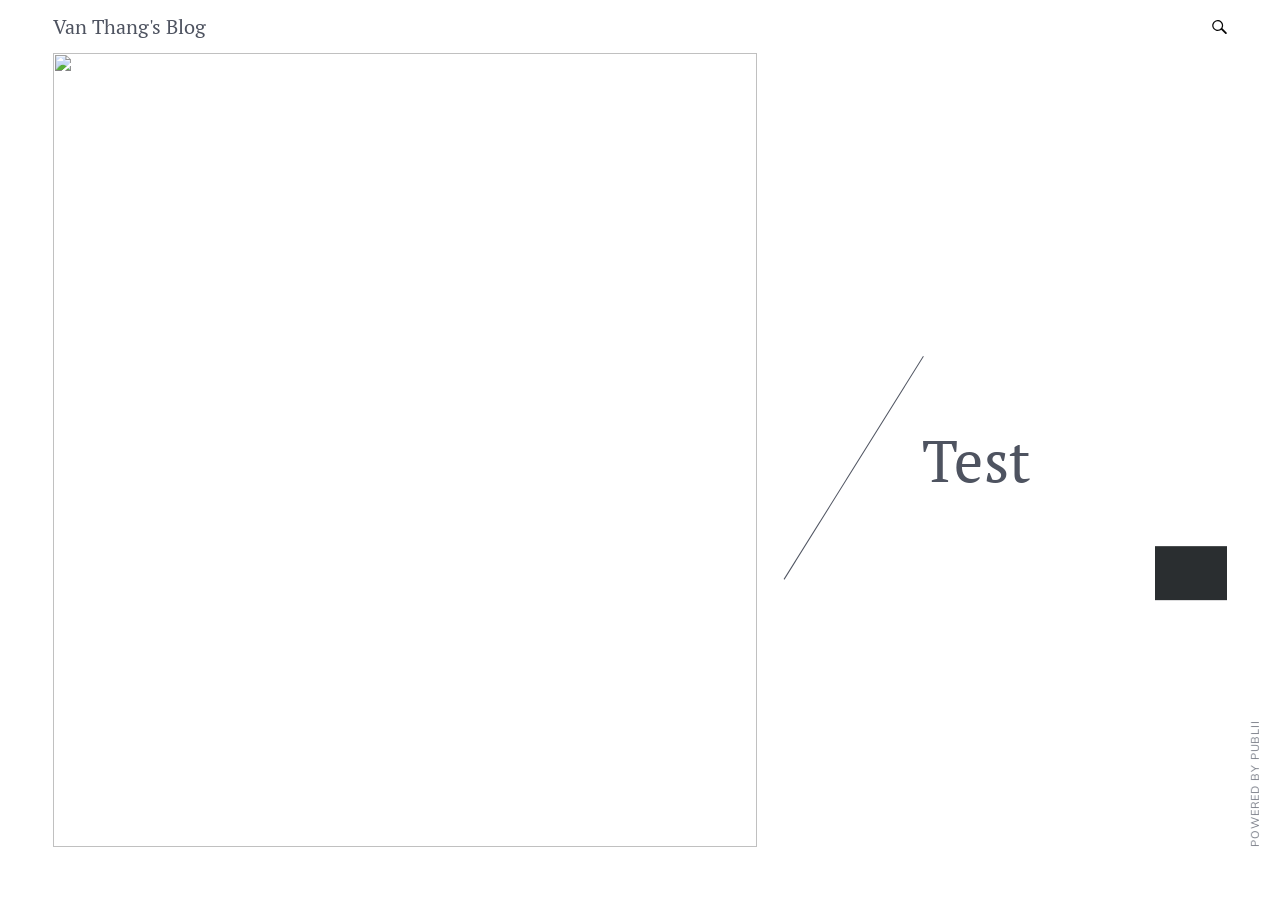
==== index.html @ 87e9ef25 "Updated from Publii" ====
<!DOCTYPE html><html lang="vi"><head><meta charset="utf-8"><meta http-equiv="X-UA-Compatible" content="IE=edge"><meta name="viewport" content="width=device-width,initial-scale=1"><title>My blog - Van Thang&#x27;s Blog</title><meta name="robots" content="index, follow"><meta name="generator" content="Publii Open-Source CMS for Static Site"><link rel="canonical" href="https://thangvnit1983.github.io/blog2/"><link rel="amphtml" href="https://thangvnit1983.github.io/blog2/amp/"><link type="application/atom+xml" rel="alternate" href="https://thangvnit1983.github.io/blog2/feed.xml"><meta property="og:title" content="My blog - Van Thang's Blog"><meta property="og:site_name" content="My blog - Van Thang's Blog"><meta property="og:description" content=""><meta property="og:url" content="https://thangvnit1983.github.io/blog2/"><meta property="og:type" content="website"><link rel="preconnect" href="https://fonts.gstatic.com/" crossorigin><link href="https://fonts.googleapis.com/css?family=PT+Serif:400,700%7CMuli:400,600" rel="stylesheet"><link rel="stylesheet" href="https://thangvnit1983.github.io/blog2/assets/css/p-slider.css?v=5ac81efd5deb502fc3388d1c572c5e3c"><link rel="stylesheet" href="https://thangvnit1983.github.io/blog2/assets/css/style.css?v=e59a30fc2119957e5fed1b7155f96e9d"><script type="application/ld+json">{"@context":"http://schema.org","@type":"Organization","name":"Van Thang's Blog","url":"https://thangvnit1983.github.io/blog2"}</script><script>window.addEventListener(
			        'load',
			        function load() {
				        window.removeEventListener('load', load, false);
				         document.body.classList.remove('js-loading');
			         },
			         false);</script><script async src="https://thangvnit1983.github.io/blog2/assets/js/lazysizes.min.js?v=fcb7109aacc796048242935c33a7f9ab"></script><style>.top__search [type=search] {
						background-image: url(https://thangvnit1983.github.io/blog2/assets/svg/search.svg);
				    }</style></head><body class="js-loading"><div class="container"><header class="js-top"><a class="logo" href="https://thangvnit1983.github.io/blog2">Van Thang&#x27;s Blog</a><div class="top"><nav class="navbar js-navbar"><button class="navbar__toggle js-navbar__toggle" aria-expanded="false">Menu</button><ul class="navbar__menu"></ul></nav><div class="top__search"><form action="https://thangvnit1983.github.io/blog2/search.html" class="search"><input type="search" name="q" placeholder="search..."></form></div></div></header><main><div class="slider"><div class="slider__viewport zoomIn"><div class="slider__down"><img src="" sizes="" srcset="" alt=""></div><div class="slider__up"><div class="slider__txt is-active"><div class="slider__txtwrap"><h1>Test</h1><a href="https://thangvnit1983.github.io/blog2/test.html" class="slider__btn"><span class="slider__btn__txt">View project</span> <span class="slider__btn__icon"><svg><use xlink:href="https://thangvnit1983.github.io/blog2/assets/svg/svg-map.svg#arrow-next"/></svg></span></a></div></div></div></div><div class="slider-preloader">Do not refresh the page</div></div></main><footer class="footer"><div class="footer__copyright">Powered by Publii</div></footer></div><script defer="defer" src="https://thangvnit1983.github.io/blog2/assets/js/jquery-3.2.1.slim.min.js?v=5f48fc77cac90c4778fa24ec9c57f37d"></script><script defer="defer" src="https://thangvnit1983.github.io/blog2/assets/js/scripts.min.js?v=5977caa3bd6c30eab5c559ded3288d58"></script></body></html>
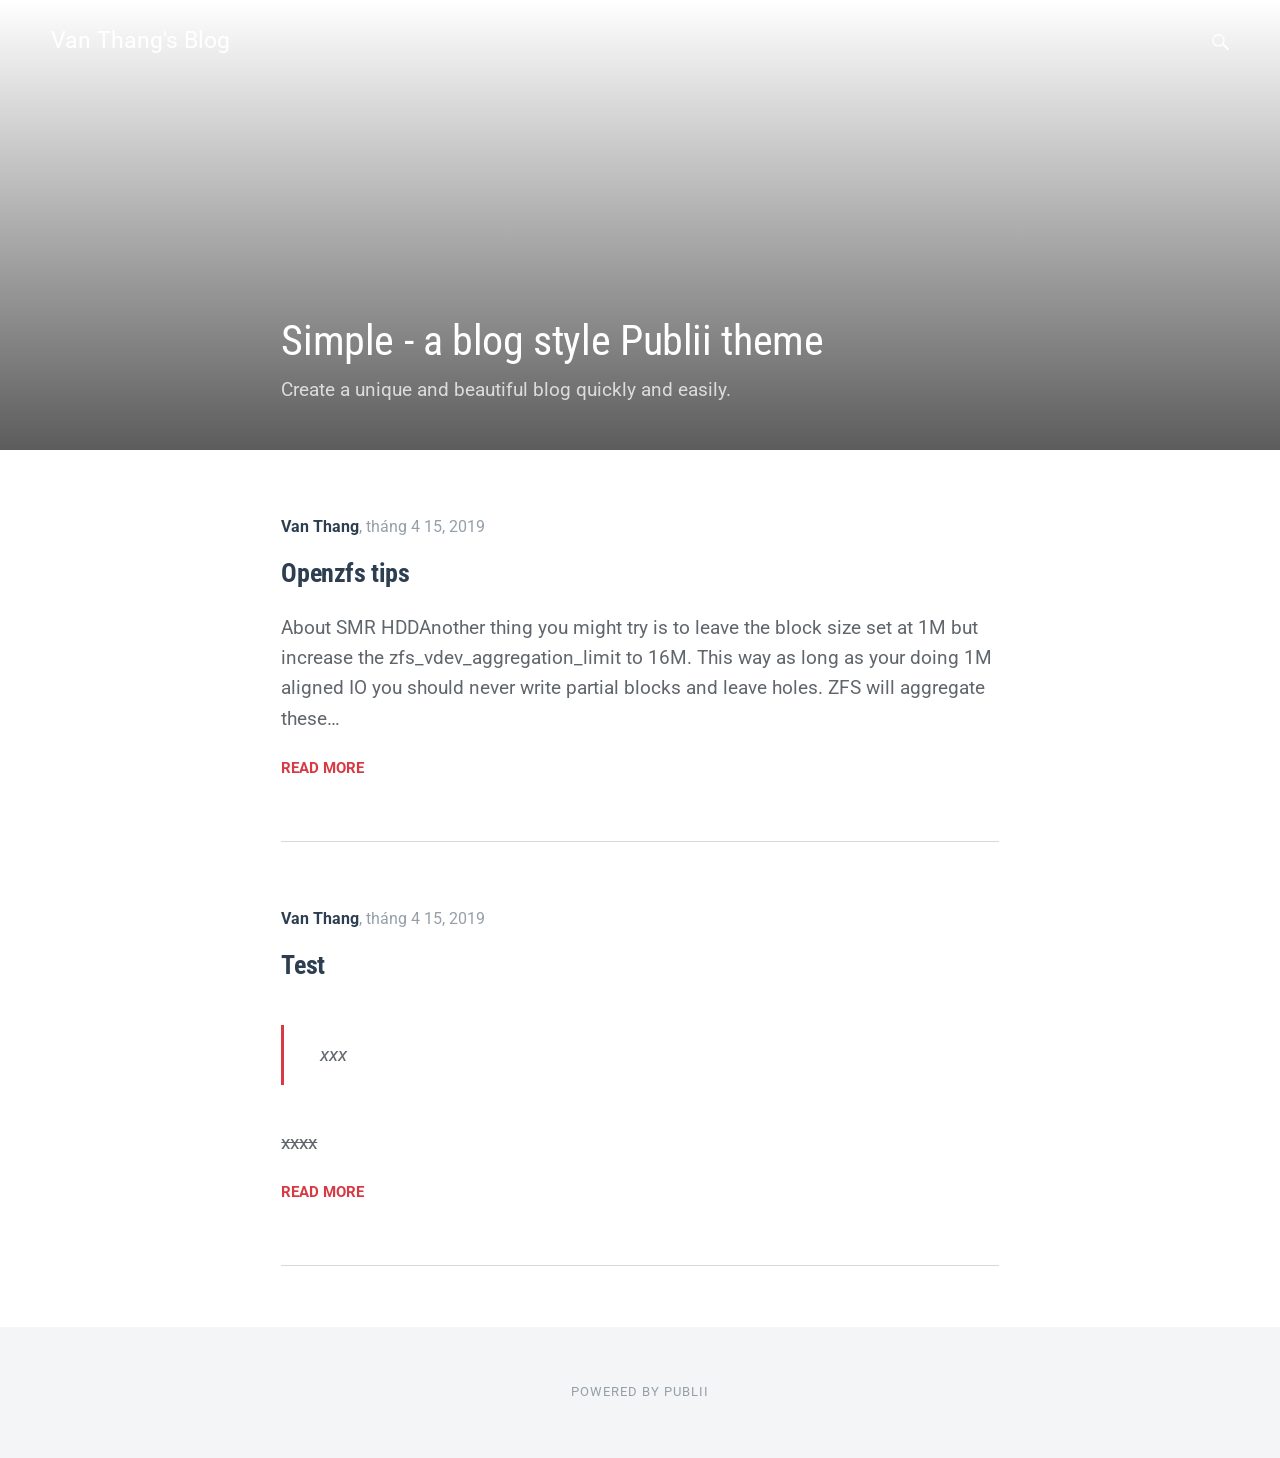
==== commit c141a001: "Updated from Publii" ====
--- a/index.html
+++ b/index.html
@@ -1,9 +1,3 @@
-<!DOCTYPE html><html lang="vi"><head><meta charset="utf-8"><meta http-equiv="X-UA-Compatible" content="IE=edge"><meta name="viewport" content="width=device-width,initial-scale=1"><title>My blog - Van Thang&#x27;s Blog</title><meta name="robots" content="index, follow"><meta name="generator" content="Publii Open-Source CMS for Static Site"><link rel="canonical" href="https://thangvnit1983.github.io/blog2/"><link rel="amphtml" href="https://thangvnit1983.github.io/blog2/amp/"><link type="application/atom+xml" rel="alternate" href="https://thangvnit1983.github.io/blog2/feed.xml"><meta property="og:title" content="My blog - Van Thang's Blog"><meta property="og:site_name" content="My blog - Van Thang's Blog"><meta property="og:description" content=""><meta property="og:url" content="https://thangvnit1983.github.io/blog2/"><meta property="og:type" content="website"><link rel="preconnect" href="https://fonts.gstatic.com/" crossorigin><link href="https://fonts.googleapis.com/css?family=PT+Serif:400,700%7CMuli:400,600" rel="stylesheet"><link rel="stylesheet" href="https://thangvnit1983.github.io/blog2/assets/css/p-slider.css?v=5ac81efd5deb502fc3388d1c572c5e3c"><link rel="stylesheet" href="https://thangvnit1983.github.io/blog2/assets/css/style.css?v=e59a30fc2119957e5fed1b7155f96e9d"><script type="application/ld+json">{"@context":"http://schema.org","@type":"Organization","name":"Van Thang's Blog","url":"https://thangvnit1983.github.io/blog2"}</script><script>window.addEventListener(
-			        'load',
-			        function load() {
-				        window.removeEventListener('load', load, false);
-				         document.body.classList.remove('js-loading');
-			         },
-			         false);</script><script async src="https://thangvnit1983.github.io/blog2/assets/js/lazysizes.min.js?v=fcb7109aacc796048242935c33a7f9ab"></script><style>.top__search [type=search] {
+<!DOCTYPE html><html lang="vi"><head><meta charset="utf-8"><meta http-equiv="X-UA-Compatible" content="IE=edge"><meta name="viewport" content="width=device-width,initial-scale=1"><title>My blog - Van Thang&#x27;s Blog</title><meta name="robots" content="index, follow"><meta name="generator" content="Publii Open-Source CMS for Static Site"><link rel="canonical" href="https://thangvnit1983.github.io/blog2/"><link rel="amphtml" href="https://thangvnit1983.github.io/blog2/amp/"><link type="application/atom+xml" rel="alternate" href="https://thangvnit1983.github.io/blog2/feed.xml"><meta property="og:title" content="My blog - Van Thang's Blog"><meta property="og:site_name" content="My blog - Van Thang's Blog"><meta property="og:description" content=""><meta property="og:url" content="https://thangvnit1983.github.io/blog2/"><meta property="og:type" content="website"><link rel="preconnect" href="https://fonts.gstatic.com/" crossorigin><link href="https://fonts.googleapis.com/css?family=Roboto:400,700%7CRoboto+Condensed:400,700&amp;subset=latin-ext" rel="stylesheet"><link rel="stylesheet" href="https://thangvnit1983.github.io/blog2/assets/css/style.css?v=8cd723f2dc4e7038901287147b115198"><script type="application/ld+json">{"@context":"http://schema.org","@type":"Organization","name":"Van Thang's Blog","url":"https://thangvnit1983.github.io/blog2"}</script><script async src="https://thangvnit1983.github.io/blog2/assets/js/lazysizes.min.js?v=fcb7109aacc796048242935c33a7f9ab"></script><style>.top__search [type=search] {
 						background-image: url(https://thangvnit1983.github.io/blog2/assets/svg/search.svg);
-				    }</style></head><body class="js-loading"><div class="container"><header class="js-top"><a class="logo" href="https://thangvnit1983.github.io/blog2">Van Thang&#x27;s Blog</a><div class="top"><nav class="navbar js-navbar"><button class="navbar__toggle js-navbar__toggle" aria-expanded="false">Menu</button><ul class="navbar__menu"></ul></nav><div class="top__search"><form action="https://thangvnit1983.github.io/blog2/search.html" class="search"><input type="search" name="q" placeholder="search..."></form></div></div></header><main><div class="slider"><div class="slider__viewport zoomIn"><div class="slider__down"><img src="" sizes="" srcset="" alt=""></div><div class="slider__up"><div class="slider__txt is-active"><div class="slider__txtwrap"><h1>Test</h1><a href="https://thangvnit1983.github.io/blog2/test.html" class="slider__btn"><span class="slider__btn__txt">View project</span> <span class="slider__btn__icon"><svg><use xlink:href="https://thangvnit1983.github.io/blog2/assets/svg/svg-map.svg#arrow-next"/></svg></span></a></div></div></div></div><div class="slider-preloader">Do not refresh the page</div></div></main><footer class="footer"><div class="footer__copyright">Powered by Publii</div></footer></div><script defer="defer" src="https://thangvnit1983.github.io/blog2/assets/js/jquery-3.2.1.slim.min.js?v=5f48fc77cac90c4778fa24ec9c57f37d"></script><script defer="defer" src="https://thangvnit1983.github.io/blog2/assets/js/scripts.min.js?v=5977caa3bd6c30eab5c559ded3288d58"></script></body></html>+				    }</style></head><body><div class="container"><header class="js-top is-sticky"><a class="logo" href="https://thangvnit1983.github.io/blog2">Van Thang&#x27;s Blog</a><div class="top"><nav class="navbar js-navbar"><button class="navbar__toggle js-navbar__toggle">Menu</button><ul class="navbar__menu"></ul></nav><div class="top__search"><form action="https://thangvnit1983.github.io/blog2/search.html" class="search"><input type="search" name="q" placeholder="search..."></form></div></div></header><main><section class="hero"><header class="hero__text"><h1>Simple - a blog style Publii theme</h1><p>Create a unique and beautiful blog quickly and easily.</p></header></section><div class="category"><article><header><p class="category__post-meta"><a href="https://thangvnit1983.github.io/blog2/authors/van-thang/" class="inverse" title="Van Thang">Van Thang</a>, <time datetime="2019-04-15T11:19">tháng 4 15, 2019</time></p><h2><a href="https://thangvnit1983.github.io/blog2/openzfs-tips.html" class="inverse">Openzfs tips</a></h2></header><p>About SMR HDDAnother thing you might try is to leave the block size set at 1M but increase the zfs_vdev_aggregation_limit to 16M. This way as long as your doing 1M aligned IO you should never write partial blocks and leave holes. ZFS will aggregate these&hellip;</p><a href="https://thangvnit1983.github.io/blog2/openzfs-tips.html" class="u-readmore">Read more</a></article><article><header><p class="category__post-meta"><a href="https://thangvnit1983.github.io/blog2/authors/van-thang/" class="inverse" title="Van Thang">Van Thang</a>, <time datetime="2019-04-15T11:15">tháng 4 15, 2019</time></p><h2><a href="https://thangvnit1983.github.io/blog2/test.html" class="inverse">Test</a></h2></header><blockquote>xxx</blockquote><p><span style="text-decoration: line-through;"></span><span style="text-decoration: line-through;">xxxx</span></p><a href="https://thangvnit1983.github.io/blog2/test.html" class="u-readmore">Read more</a></article></div></main><footer class="footer"><div class="footer__copyright">Powered by Publii</div></footer></div><script defer="defer" src="https://thangvnit1983.github.io/blog2/assets/js/jquery-3.2.1.slim.min.js?v=5f48fc77cac90c4778fa24ec9c57f37d"></script><script defer="defer" src="https://thangvnit1983.github.io/blog2/assets/js/scripts.min.js?v=5dffffceea1fdc07740088873ba7ff09"></script></body></html>
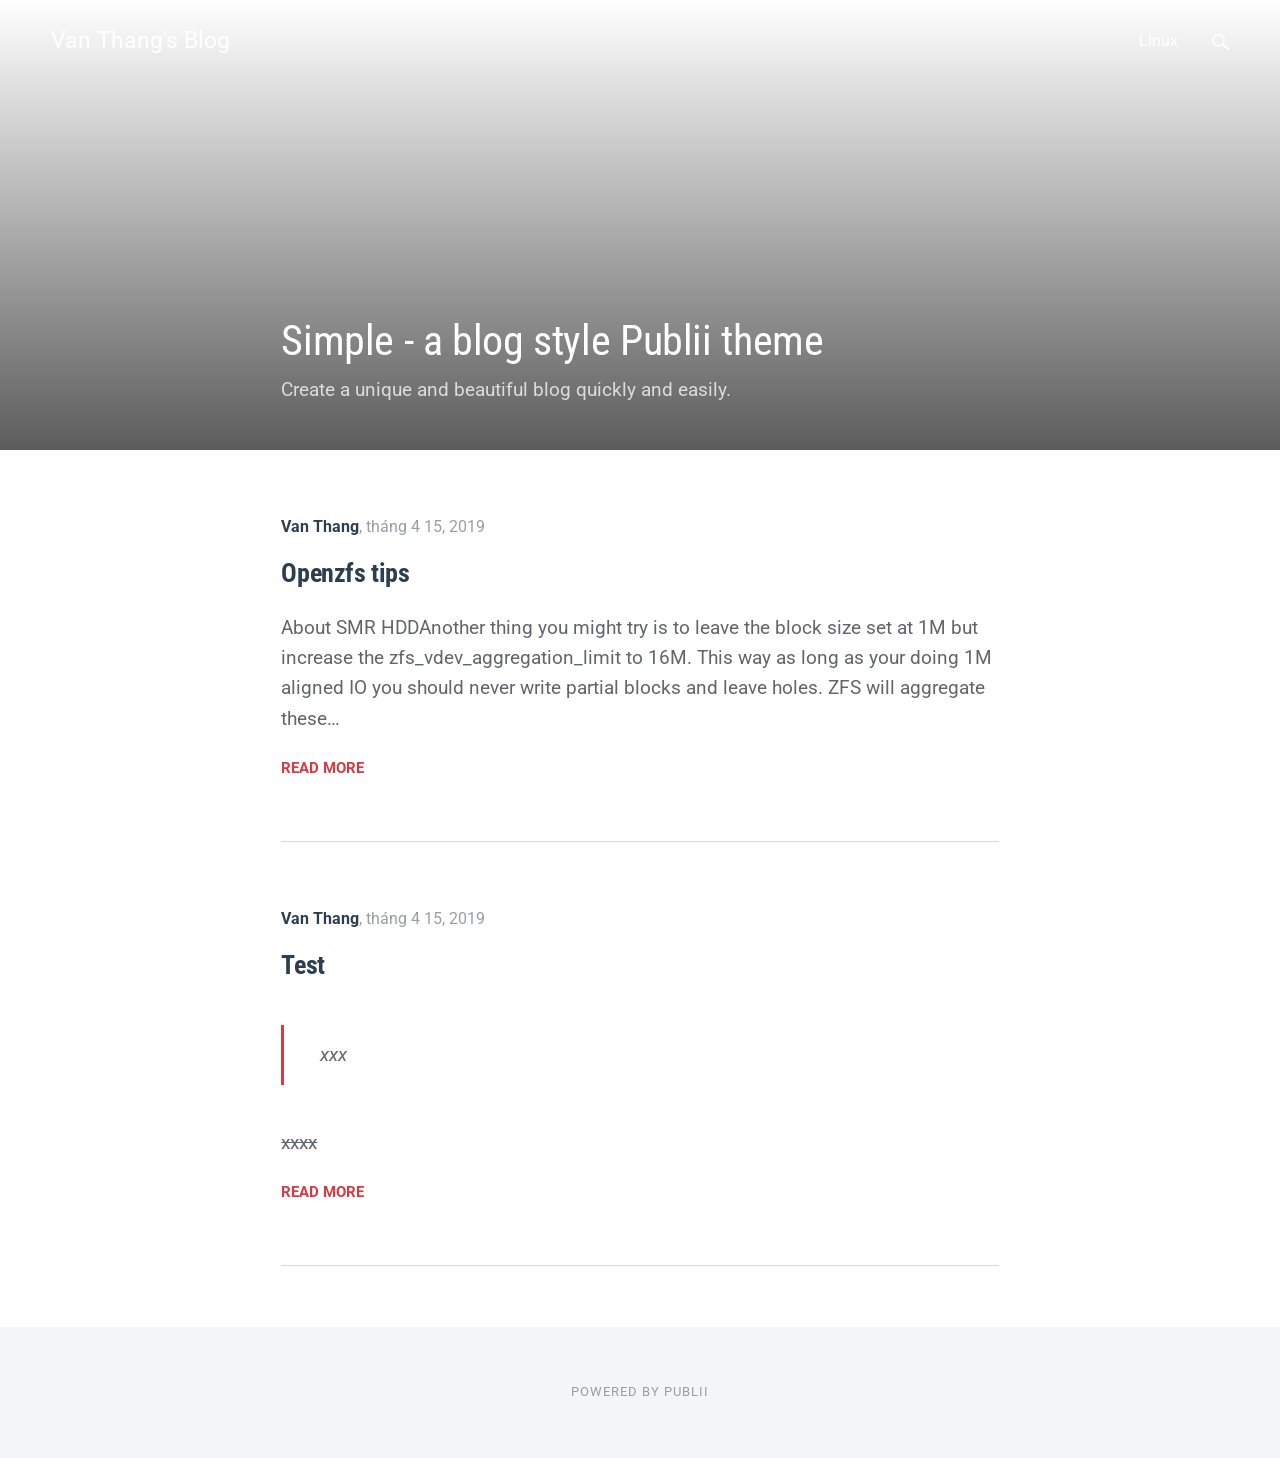
==== commit c65b77af: "Updated from Publii" ====
--- a/index.html
+++ b/index.html
@@ -1,3 +1,3 @@
-<!DOCTYPE html><html lang="vi"><head><meta charset="utf-8"><meta http-equiv="X-UA-Compatible" content="IE=edge"><meta name="viewport" content="width=device-width,initial-scale=1"><title>My blog - Van Thang&#x27;s Blog</title><meta name="robots" content="index, follow"><meta name="generator" content="Publii Open-Source CMS for Static Site"><link rel="canonical" href="https://thangvnit1983.github.io/blog2/"><link rel="amphtml" href="https://thangvnit1983.github.io/blog2/amp/"><link type="application/atom+xml" rel="alternate" href="https://thangvnit1983.github.io/blog2/feed.xml"><meta property="og:title" content="My blog - Van Thang's Blog"><meta property="og:site_name" content="My blog - Van Thang's Blog"><meta property="og:description" content=""><meta property="og:url" content="https://thangvnit1983.github.io/blog2/"><meta property="og:type" content="website"><link rel="preconnect" href="https://fonts.gstatic.com/" crossorigin><link href="https://fonts.googleapis.com/css?family=Roboto:400,700%7CRoboto+Condensed:400,700&amp;subset=latin-ext" rel="stylesheet"><link rel="stylesheet" href="https://thangvnit1983.github.io/blog2/assets/css/style.css?v=8cd723f2dc4e7038901287147b115198"><script type="application/ld+json">{"@context":"http://schema.org","@type":"Organization","name":"Van Thang's Blog","url":"https://thangvnit1983.github.io/blog2"}</script><script async src="https://thangvnit1983.github.io/blog2/assets/js/lazysizes.min.js?v=fcb7109aacc796048242935c33a7f9ab"></script><style>.top__search [type=search] {
+<!DOCTYPE html><html lang="vi"><head><meta charset="utf-8"><meta http-equiv="X-UA-Compatible" content="IE=edge"><meta name="viewport" content="width=device-width,initial-scale=1"><title>My blog - Van Thang&#x27;s Blog</title><meta name="robots" content="index, follow"><meta name="generator" content="Publii Open-Source CMS for Static Site"><link rel="canonical" href="https://thangvnit1983.github.io/blog2/"><link rel="amphtml" href="https://thangvnit1983.github.io/blog2/amp/"><link type="application/atom+xml" rel="alternate" href="https://thangvnit1983.github.io/blog2/feed.xml"><meta property="og:title" content="My blog - Van Thang's Blog"><meta property="og:site_name" content="My blog - Van Thang's Blog"><meta property="og:description" content=""><meta property="og:url" content="https://thangvnit1983.github.io/blog2/"><meta property="og:type" content="website"><link rel="preconnect" href="https://fonts.gstatic.com/" crossorigin><link href="https://fonts.googleapis.com/css?family=Roboto:400,700%7CRoboto+Condensed:400,700&amp;subset=latin-ext" rel="stylesheet"><link rel="stylesheet" href="https://thangvnit1983.github.io/blog2/assets/css/style.css?v=aa41620c4f80dc7a8874270e3bdddd5b"><script type="application/ld+json">{"@context":"http://schema.org","@type":"Organization","name":"Van Thang's Blog","url":"https://thangvnit1983.github.io/blog2"}</script><script async src="https://thangvnit1983.github.io/blog2/assets/js/lazysizes.min.js?v=fcb7109aacc796048242935c33a7f9ab"></script><style>.top__search [type=search] {
 						background-image: url(https://thangvnit1983.github.io/blog2/assets/svg/search.svg);
-				    }</style></head><body><div class="container"><header class="js-top is-sticky"><a class="logo" href="https://thangvnit1983.github.io/blog2">Van Thang&#x27;s Blog</a><div class="top"><nav class="navbar js-navbar"><button class="navbar__toggle js-navbar__toggle">Menu</button><ul class="navbar__menu"></ul></nav><div class="top__search"><form action="https://thangvnit1983.github.io/blog2/search.html" class="search"><input type="search" name="q" placeholder="search..."></form></div></div></header><main><section class="hero"><header class="hero__text"><h1>Simple - a blog style Publii theme</h1><p>Create a unique and beautiful blog quickly and easily.</p></header></section><div class="category"><article><header><p class="category__post-meta"><a href="https://thangvnit1983.github.io/blog2/authors/van-thang/" class="inverse" title="Van Thang">Van Thang</a>, <time datetime="2019-04-15T11:19">tháng 4 15, 2019</time></p><h2><a href="https://thangvnit1983.github.io/blog2/openzfs-tips.html" class="inverse">Openzfs tips</a></h2></header><p>About SMR HDDAnother thing you might try is to leave the block size set at 1M but increase the zfs_vdev_aggregation_limit to 16M. This way as long as your doing 1M aligned IO you should never write partial blocks and leave holes. ZFS will aggregate these&hellip;</p><a href="https://thangvnit1983.github.io/blog2/openzfs-tips.html" class="u-readmore">Read more</a></article><article><header><p class="category__post-meta"><a href="https://thangvnit1983.github.io/blog2/authors/van-thang/" class="inverse" title="Van Thang">Van Thang</a>, <time datetime="2019-04-15T11:15">tháng 4 15, 2019</time></p><h2><a href="https://thangvnit1983.github.io/blog2/test.html" class="inverse">Test</a></h2></header><blockquote>xxx</blockquote><p><span style="text-decoration: line-through;"></span><span style="text-decoration: line-through;">xxxx</span></p><a href="https://thangvnit1983.github.io/blog2/test.html" class="u-readmore">Read more</a></article></div></main><footer class="footer"><div class="footer__copyright">Powered by Publii</div></footer></div><script defer="defer" src="https://thangvnit1983.github.io/blog2/assets/js/jquery-3.2.1.slim.min.js?v=5f48fc77cac90c4778fa24ec9c57f37d"></script><script defer="defer" src="https://thangvnit1983.github.io/blog2/assets/js/scripts.min.js?v=5dffffceea1fdc07740088873ba7ff09"></script></body></html>+				    }</style></head><body><div class="container"><header class="js-top is-sticky"><a class="logo" href="https://thangvnit1983.github.io/blog2">Van Thang&#x27;s Blog</a><div class="top"><nav class="navbar js-navbar"><button class="navbar__toggle js-navbar__toggle">Menu</button><ul class="navbar__menu"><li><a href="https://thangvnit1983.github.io/blog2/linux/" target="_self">Linux</a></li></ul></nav><div class="top__search"><form action="https://thangvnit1983.github.io/blog2/search.html" class="search"><input type="search" name="q" placeholder="search..."></form></div></div></header><main><section class="hero"><header class="hero__text"><h1>Simple - a blog style Publii theme</h1><p>Create a unique and beautiful blog quickly and easily.</p></header></section><div class="category"><article><header><p class="category__post-meta"><a href="https://thangvnit1983.github.io/blog2/authors/van-thang/" class="inverse" title="Van Thang">Van Thang</a>, <time datetime="2019-04-15T11:19">tháng 4 15, 2019</time></p><h2><a href="https://thangvnit1983.github.io/blog2/openzfs-tips.html" class="inverse">Openzfs tips</a></h2></header><p>About SMR HDDAnother thing you might try is to leave the block size set at 1M but increase the zfs_vdev_aggregation_limit to 16M. This way as long as your doing 1M aligned IO you should never write partial blocks and leave holes. ZFS will aggregate these&hellip;</p><a href="https://thangvnit1983.github.io/blog2/openzfs-tips.html" class="u-readmore">Read more</a></article><article><header><p class="category__post-meta"><a href="https://thangvnit1983.github.io/blog2/authors/van-thang/" class="inverse" title="Van Thang">Van Thang</a>, <time datetime="2019-04-15T11:15">tháng 4 15, 2019</time></p><h2><a href="https://thangvnit1983.github.io/blog2/test.html" class="inverse">Test</a></h2></header><blockquote>xxx</blockquote><p><span style="text-decoration: line-through;"></span><span style="text-decoration: line-through;">xxxx</span></p><a href="https://thangvnit1983.github.io/blog2/test.html" class="u-readmore">Read more</a></article></div></main><footer class="footer"><div class="footer__copyright">Powered by Publii</div></footer></div><script defer="defer" src="https://thangvnit1983.github.io/blog2/assets/js/jquery-3.2.1.slim.min.js?v=5f48fc77cac90c4778fa24ec9c57f37d"></script><script defer="defer" src="https://thangvnit1983.github.io/blog2/assets/js/scripts.min.js?v=5dffffceea1fdc07740088873ba7ff09"></script></body></html>
